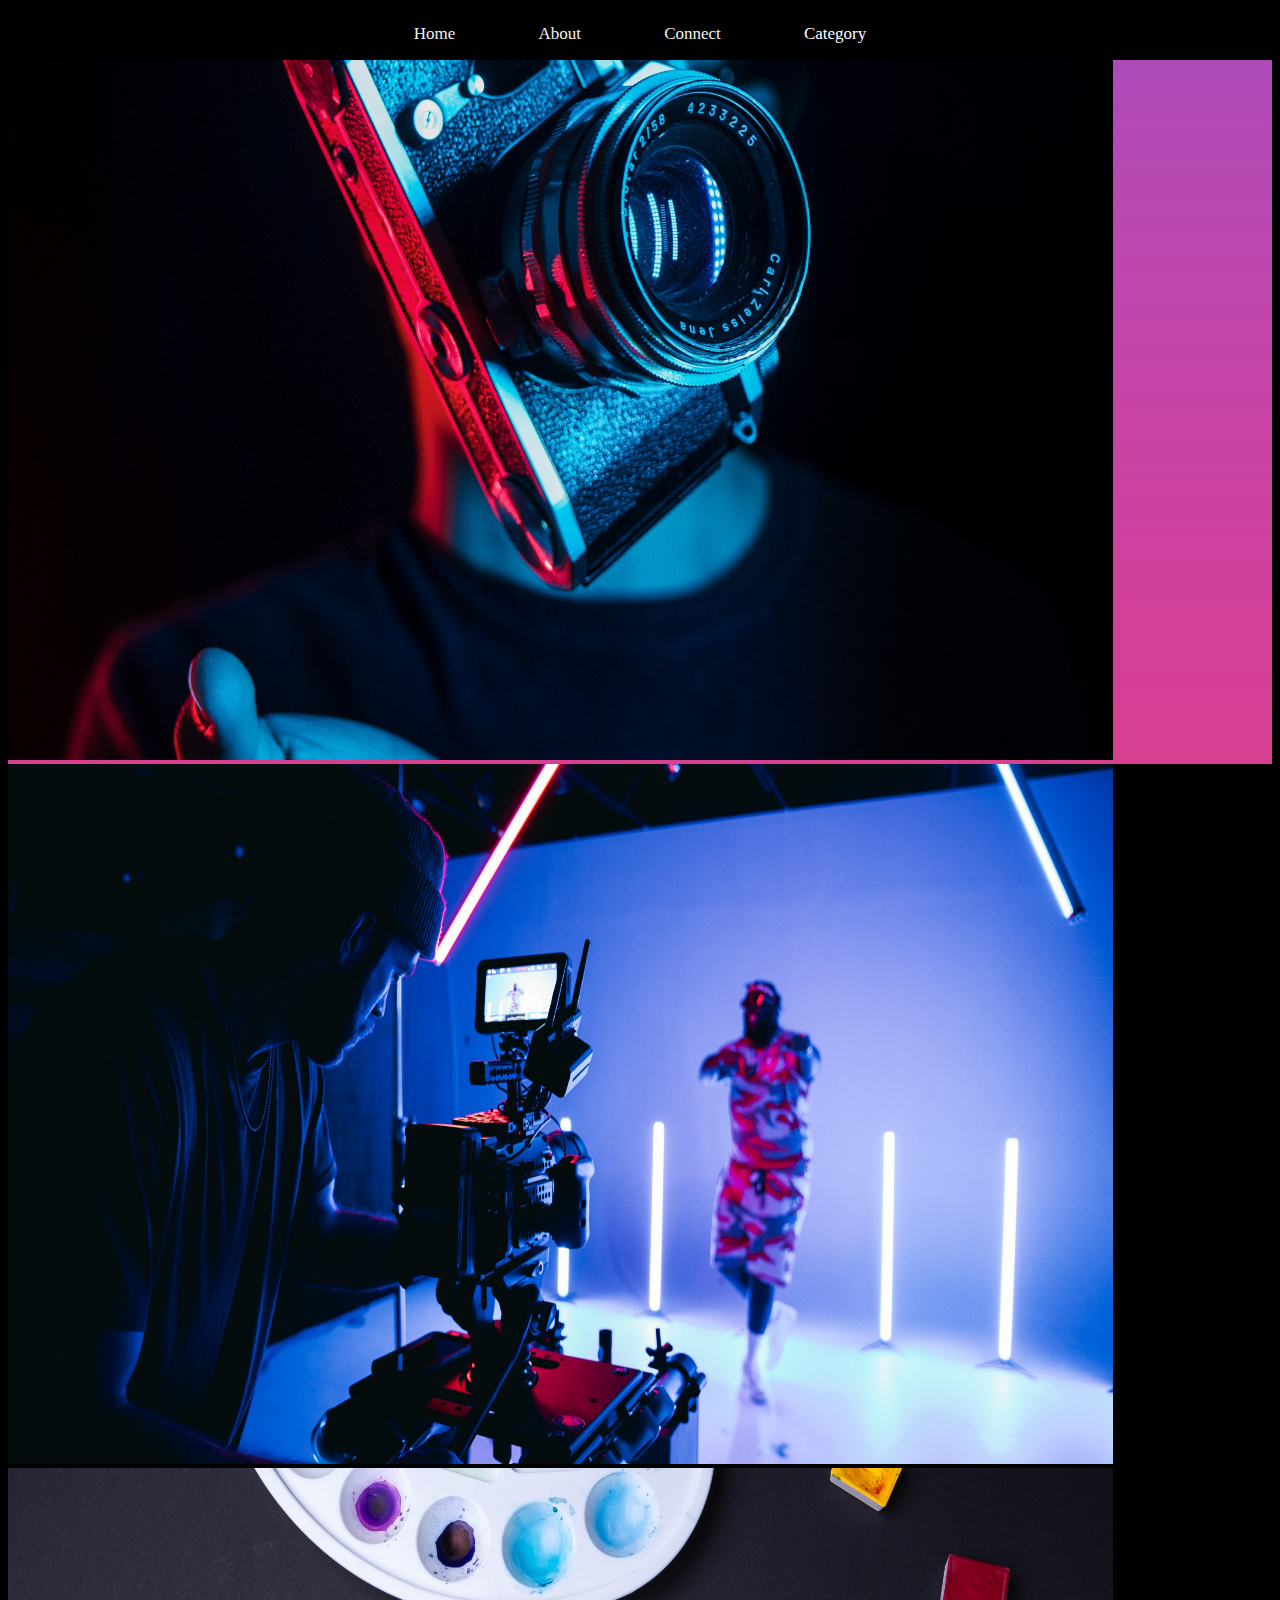
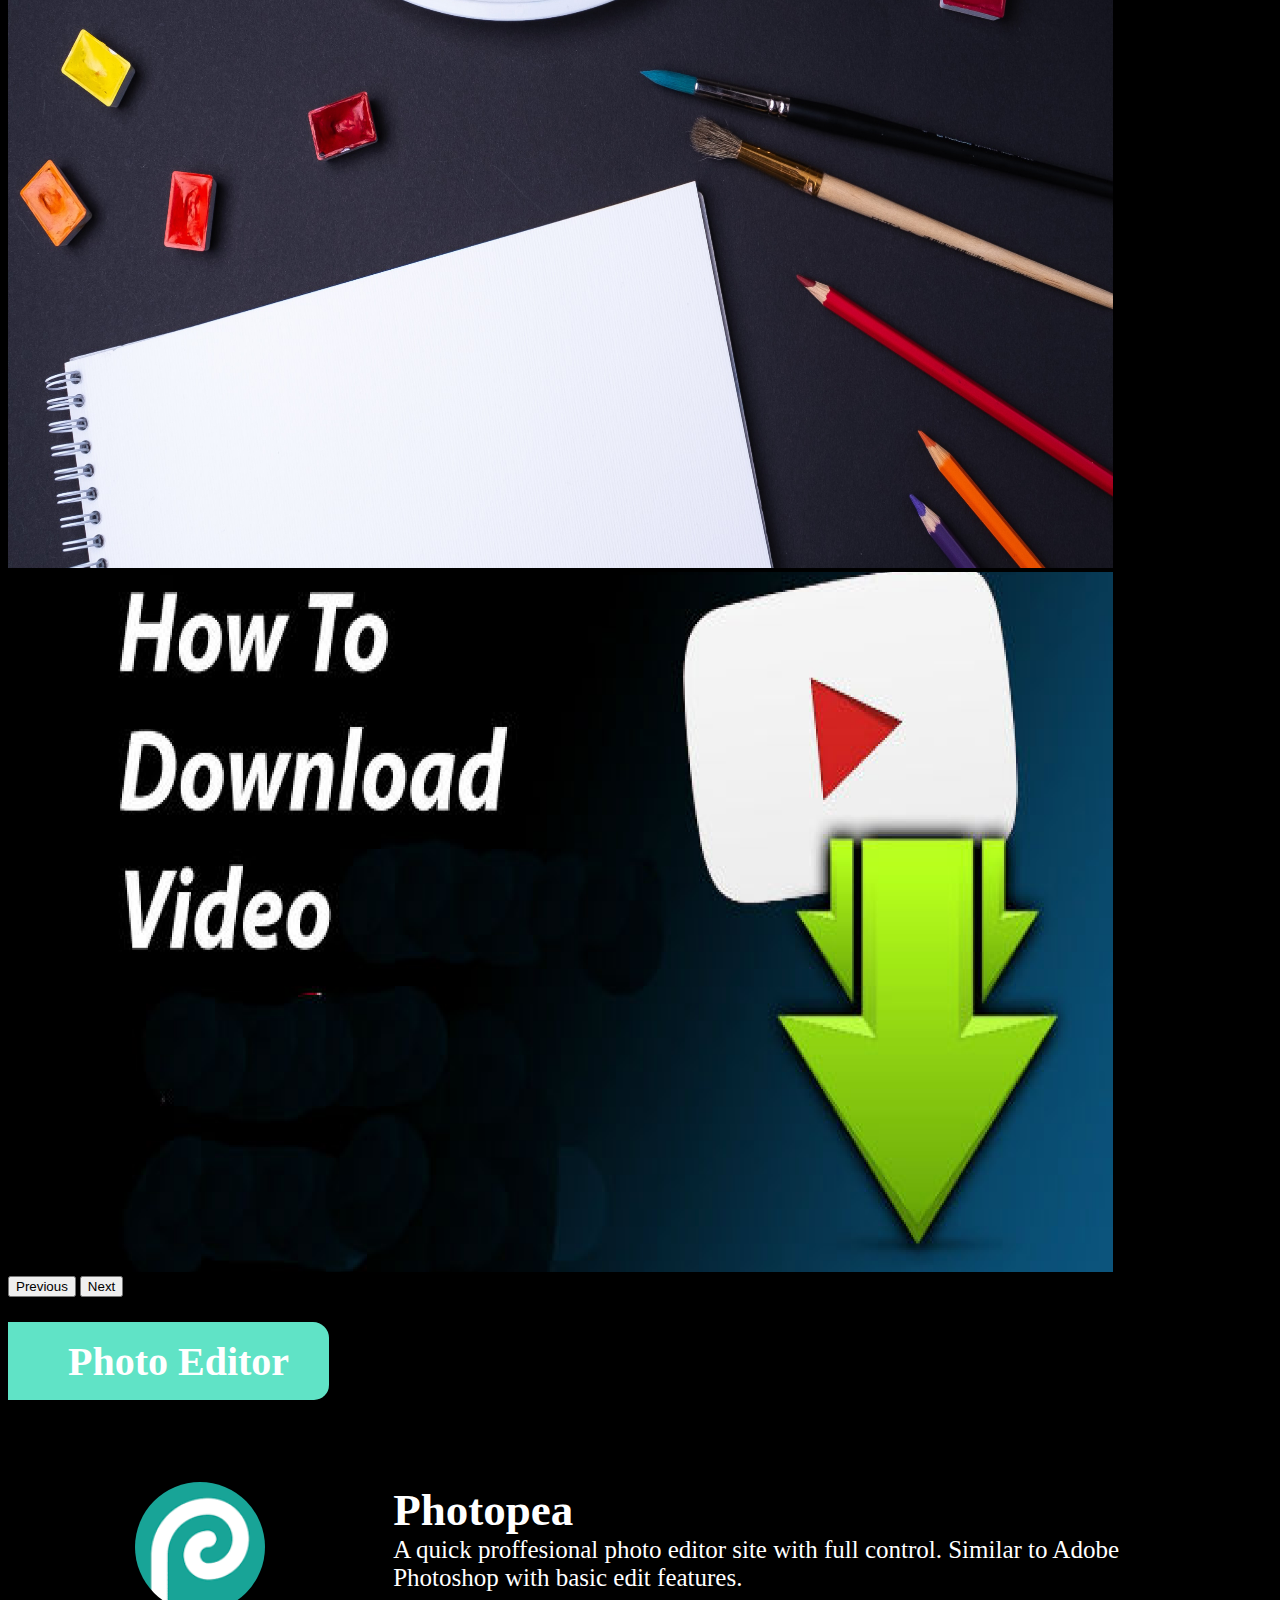
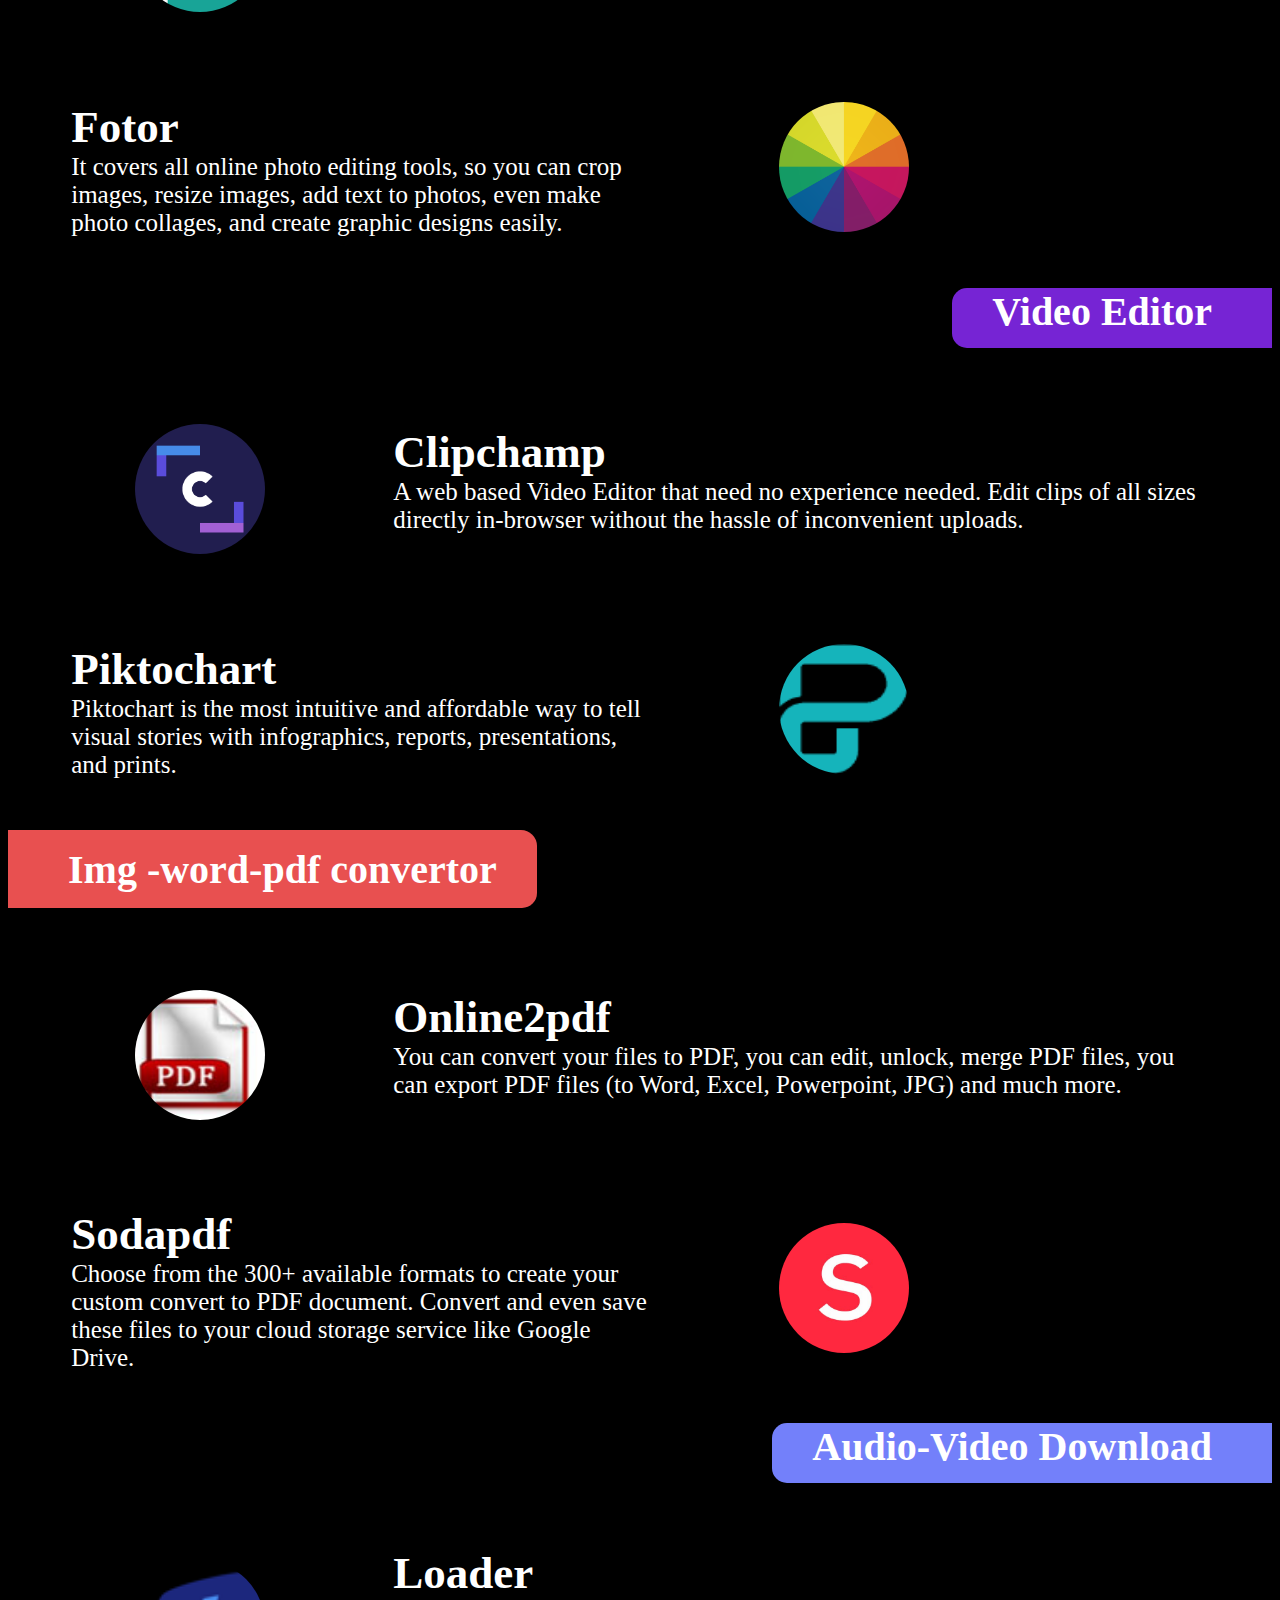
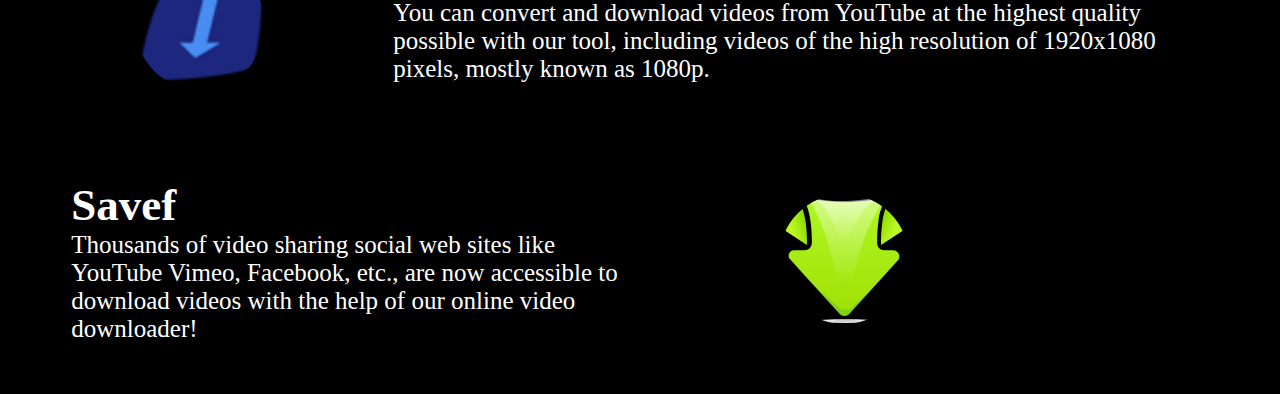
==== Akshay/onlineTool.html @ d341aafc "Add files via upload" ====
<!DOCTYPE html>
<html lang="en">
  <head>
    <!-- Required meta tags -->
    <meta charset="utf-8" />
    <meta name="viewport" content="width=device-width, initial-scale=1" />

    <!-- Bootstrap CSS -->
    <link
      href="https://cdn.jsdelivr.net/npm/bootstrap@5.1.3/dist/css/bootstrap.min.css"
      rel="stylesheet"
      integrity="sha384-1BmE4kWBq78iYhFldvKuhfTAU6auU8tT94WrHftjDbrCEXSU1oBoqyl2QvZ6jIW3"
      crossorigin="anonymous"
    />

    <title>Site4U</title>
    <link rel="stylesheet" href="./onlineTool.css" />
  </head>
  <body>
    <script
      src="https://cdn.jsdelivr.net/npm/bootstrap@5.1.3/dist/js/bootstrap.bundle.min.js"
      integrity="sha384-ka7Sk0Gln4gmtz2MlQnikT1wXgYsOg+OMhuP+IlRH9sENBO0LRn5q+8nbTov4+1p"
      crossorigin="anonymous"
    ></script>

    <!-- Option 2: Separate Popper and Bootstrap JS -->
    <!--
    <script src="https://cdn.jsdelivr.net/npm/@popperjs/core@2.10.2/dist/umd/popper.min.js" integrity="sha384-7+zCNj/IqJ95wo16oMtfsKbZ9ccEh31eOz1HGyDuCQ6wgnyJNSYdrPa03rtR1zdB" crossorigin="anonymous"></script>
    <script src="https://cdn.jsdelivr.net/npm/bootstrap@5.1.3/dist/js/bootstrap.min.js" integrity="sha384-QJHtvGhmr9XOIpI6YVutG+2QOK9T+ZnN4kzFN1RtK3zEFEIsxhlmWl5/YESvpZ13" crossorigin="anonymous"></script>
    -->
    <!-- Nav -->
    <div class="topnav navCen" id="myTopnav">
      <a class="elem"  href="#home" class="active">Home</a>
      <a class="elem" href="#id">About</a>
      <a class="elem" href="#connect">Connect</a>
      <div class=" elem dropdown">
        <button class=" dropbtn">Category
          <i class="fa fa-caret-down"></i>
        </button>
        <div class="dropdown-content">
          <a href="#">Resources</a>
          <a href="#">Entertainment</a>
          <a href="#">Coding</a>
          <a href="#">Online Tools</a>
        </div>
      </div> 
      <a href="javascript:void(0);" style="font-size:15px;" class="icon" onclick="myFunction()">&#9776;</a>
    </div>

    <!--carousel-->
    <div
      id="carouselExampleInterval"
      class="carousel slide am"
      data-bs-ride="carousel"
    >

      <div class="carousel-inner">
        <div class="carousel-item active" data-bs-interval="2000">
          <img
            src="./Image/julius-drost-dS-q7-zkD9c-unsplash.png"
            class="d-block w-100 dim"
            alt="..."
          />
        </div>
        <div class="carousel-item" data-bs-interval="4000">
          <img
            src="./Image/kal-visuals-3UcQtXSvA88-unsplash.png"
            class="d-block w-100 dim"
            alt="..."
          />
        </div>
        <div class="carousel-item" data-bs-interval="4000">
          <img
            src="./Image/rodion-kutsaev-VKfqHv7qjNs-unsplash.png"
            class="d-block w-100 dim"
            alt="..."
          />
        </div>
        <div class="carousel-item" data-bs-interval="4000">
          <img
            src="./Image/YouTube-Video-Downloader-min.png"
            class="d-block w-100 dim"
            alt="..."
          />
        </div>
      </div>
      <button
        class="carousel-control-prev"
        type="button"
        data-bs-target="#carouselExampleInterval"
        data-bs-slide="prev"
      >
        <span class="carousel-control-prev-icon" aria-hidden="true"></span>
        <span class="visually-hidden">Previous</span>
      </button>
      <button
        class="carousel-control-next"
        type="button"
        data-bs-target="#carouselExampleInterval"
        data-bs-slide="next"
      >
        <span class="carousel-control-next-icon" aria-hidden="true"></span>
        <span class="visually-hidden">Next</span>
      </button>
    </div>
  <main>
    <!-- group 1-->
    <div class="all">
      <!-- Category Heading-->
      <div class="left h">Photo Editor</div>
      <!-- Category Item-1 -->
      <a href="https://www.photopea.com/" style="text-decoration: none" target="_blank">
        <div class="movie category1">
          <div class="pic1">
            <img
              src="./Logo/photopea.png"
              class="circle"
              width="130px"
              height="130px"
            />
          </div>
          <div class="abt">
            <div class="heading">Photopea</div>
            <div class="about">
              A quick proffesional photo editor site with full control. Similar
              to Adobe Photoshop with basic edit features.
            </div>
          </div>
        </div>
      </a>
      <!-- Category Item-2 -->
      <a href="https://www.fotor.com/" style="text-decoration: none" target="_blank">
        <div class="movie  rev category2">
          <div class="abt">
            <div class="heading">Fotor</div>
            <div class="about">
              It covers all online photo editing tools, so you can crop images,
              resize images, add text to photos, even make photo collages, and
              create graphic designs easily.
            </div>
          </div>
          <div class="pic2">
            <img
              src="./Logo/fotor.png"
              class="circle"
              width="130px"
              height="130px"
            />
          </div>
        </div>
      </a>
    </div>

    <!-- group 2 -->

    <div class="all">
      <!-- Category Heading-->
      <div class="RIGHT">
        <div class="right Video"><span class="spac">Video Editor</span></div>
      </div>
      <!-- Category Item-1 -->
      <a href="https://clipchamp.com/en/video-editor/" style="text-decoration: none" target="_blank">
        <div class="movie category3">
          <div class="pic1">
            <img
              src="./Logo/clipchap.png"
              class="circle"
              width="130px"
              height="130px"
            />
          </div>
          <div class="abt">
            <div class="heading">Clipchamp</div>
            <div class="about">
              A web based Video Editor that need no experience needed. Edit
              clips of all sizes directly in-browser without the hassle of
              inconvenient uploads.
            </div>
          </div>
        </div>
      </a>

      <!-- Category Item-2 -->
      <a href="https://piktochart.com/" style="text-decoration: none" target="_blank">
        <div class="movie  rev category4">
          <div class="abt">
            <div class="heading">Piktochart</div>
            <div class="about">
              Piktochart is the most intuitive and affordable way to tell visual
              stories with infographics, reports, presentations, and prints.
            </div>
          </div>
          <div class="pic2">
            <img
              src="./Logo/pdf.png"
              class="circle"
              width="130px"
              height="130px"
            />
          </div>
        </div>
      </a>
    </div>

    <!-- group 3 -->
    <div class="all">
      <!-- Category Heading-->
      <div class="left convertor">Img -word-pdf convertor</div>
      <!-- Category Item-1 -->
      <a href="https://online2pdf.com/" style="text-decoration: none" target="_blank">
        <div class="movie category5">
          <div class="pic1">
            <img
              src="./Logo/pdf2.png"
              class="circle"
              width="130px"
              height="130px"
            />
          </div>
          <div class="abt">
            <div class="heading">Online2pdf</div>
            <div class="about">
              You can convert your files to PDF, you can edit, unlock, merge PDF
              files, you can export PDF files (to Word, Excel, Powerpoint, JPG)
              and much more.
            </div>
          </div>
        </div>
      </a>
      <!-- Category Item-2 -->
      <a href="https://www.sodapdf.com/" style="text-decoration: none" target="_blank">
        <div class="movie rev category6">
          <div class="abt">
            <div class="heading">Sodapdf</div>
            <div class="about">
              Choose from the 300+ available formats to create your custom
              convert to PDF document. Convert and even save these files to your
              cloud storage service like Google Drive.
            </div>
          </div>
          <div class="pic2">
            <img
              src="./Logo/soda.jfif"
              class="circle"
              width="130px"
              height="130px"
            />
          </div>
        </div>
      </a>
    </div>

    <!-- group 4 -->

    <div class="all">
      <!-- Category Heading-->
      <div class="RIGHT">
        <div class="right Audio">
          <span class="spac">Audio-Video Download</span>
        </div>
      </div>
      <!-- Category Item-1 -->
      <a href="https://loader.to/" style="text-decoration: none" target="_blank">
        <div class="movie category7">
          <div class="pic1">
            <img
              src="./Logo/loader.png"
              class="circle"
              width="130px"
              height="130px"
            />
          </div>
          <div class="abt">
            <div class="heading">Loader</div>
            <div class="about">
              You can convert and download videos from YouTube at the highest
              quality possible with our tool, including videos of the high
              resolution of 1920x1080 pixels, mostly known as 1080p.
            </div>
          </div>
        </div>
      </a>
      <!-- Category Item-2 -->
      <a href="https://savef.net/en51/" style="text-decoration: none" target="_blank">
        <div class="movie rev category8">
          <div class="abt">
            <div class="heading">Savef</div>
            <div class="about">
              Thousands of video sharing social web sites like YouTube Vimeo,
              Facebook, etc., are now accessible to download videos with the
              help of our online video downloader!
            </div>
          </div>
          <div class="pic2">
            <img
              src="./Logo/savef.svg"
              class="circle"
              width="130px"
              height="130px"
            />
          </div>
        </div>
      </a>
    </div>
  </main>
    <footer>
      For any query email us on:
      <Strong>query@site4you.com</Strong>
    </footer>
    <div class="js">
      <script>
        function myFunction() {
          var x = document.getElementById("myTopnav");
          if (x.className === "topnav") {
            x.className += " responsive";
          } else {
            x.className = "topnav";
          }
        }
        document.querySelectorAll('a[href^="#"]').forEach((anchor) => {
          anchor.addEventListener("click", function (e) {
            e.preventDefault();

            document.querySelector(this.getAttribute("href")).scrollIntoView({
              behavior: "smooth",
            });
          });
        });
      </script>
    </div>
    <div class="remNavCen">
      <script>
        let matchMedia = window.matchMedia("(max-width:600px)");
        if (matchMedia.matches) {
          var element = document.getElementById("myTopnav");
          element.classList.remove("navCen");
        }
      </script>
    </div>
  </body>
  <script>
    function myFunction() {
   document.getElementById("myDropdown").classList.toggle("show");
 }
 
 function filterFunction() {
   var input, filter, ul, li, a, i;
   input = document.getElementById("myInput");
   filter = input.value.toUpperCase();
   div = document.getElementById("myDropdown");
   a = div.getElementsByTagName("a");
   for (i = 0; i < a.length; i++) {
     txtValue = a[i].textContent || a[i].innerText;
     if (txtValue.toUpperCase().indexOf(filter) > -1) {
       a[i].style.display = "";
     } else {
       a[i].style.display = "none";
     }
   }
 }
    </script>
</html>
---- Akshay/onlineTool.css ----
body{
    background-color: black;
}
/*Nav bar*/
.navli{
  text-decoration: none;
  color: black;
  
}
a.navli:hover{
  cursor:pointer;
  color: white;
  background-color: black;

}
.nav{
  font-family: 'Viga', sans-serif;
  height: 6vh;
  width: 100%;
  color: rgb(0, 0, 0);
  display: flex;
  flex-direction: row;
  justify-content: space-between;
  padding-left: 2vw;
  padding-right: 2vw;
}
.leftS{
  display: flex;
  border-radius: 15px 12px 20px;
  background-color: cyan;
  align-items: center;
  justify-content: space-evenly;
  flex-direction: row;
  align-content: center;
}
.rightS{
  padding-left: 0.5vw;
  padding-right: 0.5vw;
  display: flex;
  flex-direction: row;
  justify-content: space-evenly;
  gap:4vw;
  border-radius: 15px 12px 20px;
  background-color: cyan;
  align-items: center;
}
.logo{
  display: flex;
  align-self: center;
  align-items: center;
  justify-content: center;
}
.it{
  height: 100%;
  width: 100%;
  padding-left: 2vw;
  padding-right: 2vw;
  font-size: large;
}


/* main{
  max-width: 1920px;
  margin: auto;
} */
.am{
  position: relative;
}
/* white card on the top */
.card{
  background-color: white;
  border-radius: 15px 20px 30px;
  z-index: 1;
  padding-top: 20px;
  position: absolute !important;
  width: 500px;
  height: 570px;
  left: 72px;
  top: -60px;
}
.left{
  display: flex;
  background: rgba(102, 240, 210, 0.945) !important;
  width: fit-content;
  height: 61px;
  border-radius: 0px 16px 15px 0px;
  font-size: 40px;
  padding: 9px 40px 8px 60px;
  margin: 0%;
  align-items: center;
  justify-content: center;
  color: white;
  margin-top: 2%;
  font-weight: bold;
}
.RIGHT{
  width: 100%;
  height: 80px;
}
.right{
  float: right;
  background: rgba(238, 163, 232, 0.945);
  width: fit-content;
  height: 60px;
  border-radius: 15px 0px 0px 15px;
  font-size: 40px;
  color: white;
  margin-top: 2%;
  
  font-weight: bold;
  align-items: center;
  justify-content: center;
 

}
div.convertor{
  background: rgba(245, 85, 85, 0.945) !important;

}
div.Audio{
  background-color: rgb(115, 128, 250);
}
div.Video{
  background-color: rgba(135, 41, 243, 0.87) ;

}
span.spac{
  padding: 9px 60px 8px 40px;
}
/* group 1 */  
.pic1{
  margin-top: 5%;
  border-radius: 70px;
  padding-left: 300px;
}
.pic2{
  margin-top: 3%;
  border-radius: 70px;
  padding-right: 300px;
  
}
.movie{
  display: flex;
  gap: 400px;
  padding-left: 5%;
  padding-right: 5%;
  padding-bottom: 2%;
  margin-top: 2%;
  align-items: center;
  justify-content: center
}
.abt{
  color: white;
  margin-top: 3%; 
}
.about{
  font-size: 25px;
}
.circle{
  border-radius: 65px;
}
.heading{
  font-weight: bold;
  font-size: 45px;
  align-items: center;
justify-content: center;}
.dim{
  width: 1105px;
  height: 700px;
}

/*Navbas*/
.navCen{
  display: -webkit-box;
  display: -ms-flexbox;
  display: flex;
  -webkit-box-pack: center;
      -ms-flex-pack: center;
          justify-content: center;
  -webkit-box-align: center;
      -ms-flex-align: center;
          align-items: center;
}
.topnav {
  overflow: hidden;
  background-color: black;
  /* z-index: 50; */
}

.topnav a {
  float: left;
  display: block;
  color: #f2f2f2;
  text-align: center;
  padding: 14px 16px;
  text-decoration: none;
  font-size: 17px;
}

.elem {
  margin: 2px 2vw;
}

.active {
  background-image: -webkit-gradient(linear, left bottom, left top, from(#d83f91), color-stop(#d0409b), color-stop(#c743a5), color-stop(#bb47af), to(#ae4bb8));
  background-image: linear-gradient(to top, #d83f91, #d0409b, #c743a5, #bb47af, #ae4bb8);
  color: black;
}

.topnav .icon {
  display: none;
}

.dropdown {
  float: left;
  overflow: hidden;
}

.dropdown .dropbtn {
  font-size: 17px;
  border: none;
  outline: none;
  color: white;
  padding: 14px 16px;
  background-color: inherit;
  font-family: inherit;
  margin: 0;
}

.dropdown-content {
  display: none;
  position: absolute;
  background-color: #f9f9f9;
  min-width: 160px;
  -webkit-box-shadow: 0px 8px 16px 0px rgba(0, 0, 0, 0.2);
          box-shadow: 0px 8px 16px 0px rgba(0, 0, 0, 0.2);
  z-index: 1;
}

.dropdown-content a {
  float: none;
  color: black;
  padding: 12px 16px;
  text-decoration: none;
  display: block;
  text-align: left;
}

.topnav a:hover, .dropdown:hover .dropbtn {
  background: -webkit-gradient(linear, left top, left bottom, from(#3a92b4), color-stop(50%, #1df7fd), to(#45fce0));
  background: linear-gradient(180deg, #3a92b4 0%, #1df7fd 50%, #45fce0 100%);
  color: black;
}

.dropdown-content a:hover {
  background-image: -webkit-gradient(linear, left bottom, left top, from(#fab823), color-stop(#f9a315), color-stop(#f68d0c), color-stop(#f3770d), to(#ee5f13));
  background-image: linear-gradient(to top, #fab823, #f9a315, #f68d0c, #f3770d, #ee5f13);
  color: white;
}

.dropdown:hover .dropdown-content {
  display: block;
}

@media screen and (max-width: 600px) {
  .topnav a:not(:first-child), .dropdown .dropbtn {
    display: none;
  }
  .topnav a.icon {
    float: right;
    display: block;
  }
}

@media screen and (max-width: 600px) {
  .topnav.responsive {
    position: relative;
  }
  .topnav.responsive .icon {
    position: absolute;
    right: 0;
    top: 0;
  }
  .topnav.responsive a {
    float: none;
    display: block;
    text-align: left;
  }
  .topnav.responsive .dropdown {
    float: none;
  }
  .topnav.responsive .dropdown-content {
    position: relative;
  }
  .topnav.responsive .dropdown .dropbtn {
    display: block;
    width: 100%;
    text-align: left;
  }
}
 /*Nav bar*/
.fg{
  height:650px;
}
      .box2{
      background-color: white;
      border-radius: 15px 20px 30px;
      z-index: 1;
      padding-top: 2rem;
      position: absolute;
      width: 25em;
      height: 27em;
      left: 7rem;
      top: 12rem;
      opacity: 0.7;
      font-weight: bold;
      }
    .nav-link{
      color: white;
    font-family: 'Merriweather', serif;
      font-size: 1.3em;
      }


/* Dropdown Button */
.dropbtn {
  background-color: black;
  color: white;
  padding: 10px;
  font-size: 18.6px;
  border: none;
  cursor: pointer;
}

/* Dropdown button on hover & focus */
.dropbtn:hover, .dropbtn:focus {
  background-color: white;
  color:blue;
}

/* The search field */
#myInput {
  box-sizing: border-box;
  background-image: url('searchicon.png');
  background-position: 14px 12px;
  background-repeat: no-repeat;
  font-size: 16px;
  padding: 14px 20px 12px 45px;
  border: none;
  border-bottom: 1px solid #ddd;
  width:190px;
}

/* The search field when it gets focus/clicked on */
#myInput:focus {outline: 3px solid #ddd;}

/* The container <div> - needed to position the dropdown content */
.dropdown {
  position: relative;
  display: inline-block;
}

/* Dropdown Content (Hidden by Default) */
.dropdown-content {
  display: none !;
  position: absolute;
  background-color: #f6f6f6;
  min-width: 200px;
  border: 1px solid #ddd;
  z-index: 1;
  width:100px;
  text-align:center;
}

/* Links inside the dropdown */
.dropdown-content a {
  color: black;
  padding: 10px 16px;
  text-decoration: none;
  display: block;
}

/* Change color of dropdown links on hover */
.dropdown-content a:hover {background-color: #f1f1f1}

/* Show the dropdown menu (use JS to add this class to the .dropdown-content container when the user clicks on the dropdown button) */
.show {display:block;}
    .grid-container {
      display: grid;
      grid-template-columns: auto auto;
      }
    .rect {
      border-radius: 15px 12px 20px;
      height:3.5em;
       width: 9em;
       text-align:center;
    background-color: black;
    margin-left: 5rem;
    color:white;
    z-index: 1;
    position:absolute;
     }
     .no_hov:hover {
       background-color: white;
     }
     .hov1:hover{

       background-color: #F85F73;
     }
     .hov2:hover{

       background-color: #1A508B;
     }
     .hov3:hover{background-color:#42C2FF}
     .hov4:hover{background-color:#CC9544}
    .bar{
    background-color: black;
      margin-left: 27rem;
      border-radius:  15px 12px 20px;
      height:3.5em;
      z-index: 1;
      position:absolute;
      color: white;
      padding-top: 0.5rem;
        width:37em;
    }


/* hover effect */
.category1:hover{
  background-color:rgb(12, 228, 181) !important ;
}
.category2:hover{
  background-color: rgb(15 232 185) !important;
}
.category3:hover{
  background-color:rgba(135, 41, 243, 0.87) !important ;
}
.category4:hover{
  background-color:rgba(135, 41, 243, 0.87) !important ;
}
.category5:hover{
  background-color:rgba(245, 85, 85, 0.945) !important ;
}
.category6:hover{
  background-color:rgba(245, 85, 85, 0.945) !important ;
}
.category7:hover{
  background-color:rgb(115, 128, 250) !important ;
}
.category8:hover{
  background-color:rgb(115, 128, 250) !important ;
}
/* Screen Sizes 700px and down */
@media(max-width:800px){

  .movie{
    display: flex;
    flex-direction: column;
    justify-content: center;
    align-items: center;
    gap: 20vh;
    gap: 4vh;
  }
  .pic1{
    padding-left: 0%;
    margin-top: 2vh;
  }
  .rev{
    flex-direction: column-reverse;
  }
  .pic2{
    padding-right: 0%;
  }
.all{
  margin-top: 10vh;
}
.left{
  width: 100%;
  border-radius: 0%;
  font-size: 2rem;
}
.right{
  display: flex;
  border-radius: 0%;
  width: 100%;
  align-content: center;
  justify-content: center;
  font-size: 2rem;
}
.about{
  font-size: 1rem;
  font-weight: bold;
}

.dim{
  height: 300px;
}
}

@media(max-width:1400px){
  .movie{
    gap:10vw;
  }
  .pic1{
    padding-left:5vw;
  }
}
@media(max-width:425px){
  .left{
    font-size:1rem;
    height:31px;
    letter-spacing:1px;
  }
  .right{
    font-size:1rem;
    height:31px;
    letter-spacing:1px;
  }
  
  .heading{
    font-size:1.5rem;  
  }
  
}
@media(max-width:486px){
  .nav{
    padding-top: 2vw;
    padding-right:1vw;
    height:3vh;
    display:flex;
    flex-direction: column;
    flex-wrap: nowrap;
    align-content: center;
    justify-content: flex-start;
    align-items: center;
    gap:2vh;
    margin:0px;
    width:100%;
  }
  .leftS{
    gap:1vw;
    color:white;
    background:black;
  }
  .rightS{
    border-radius:0px;
    width:100%;
  }
  
}
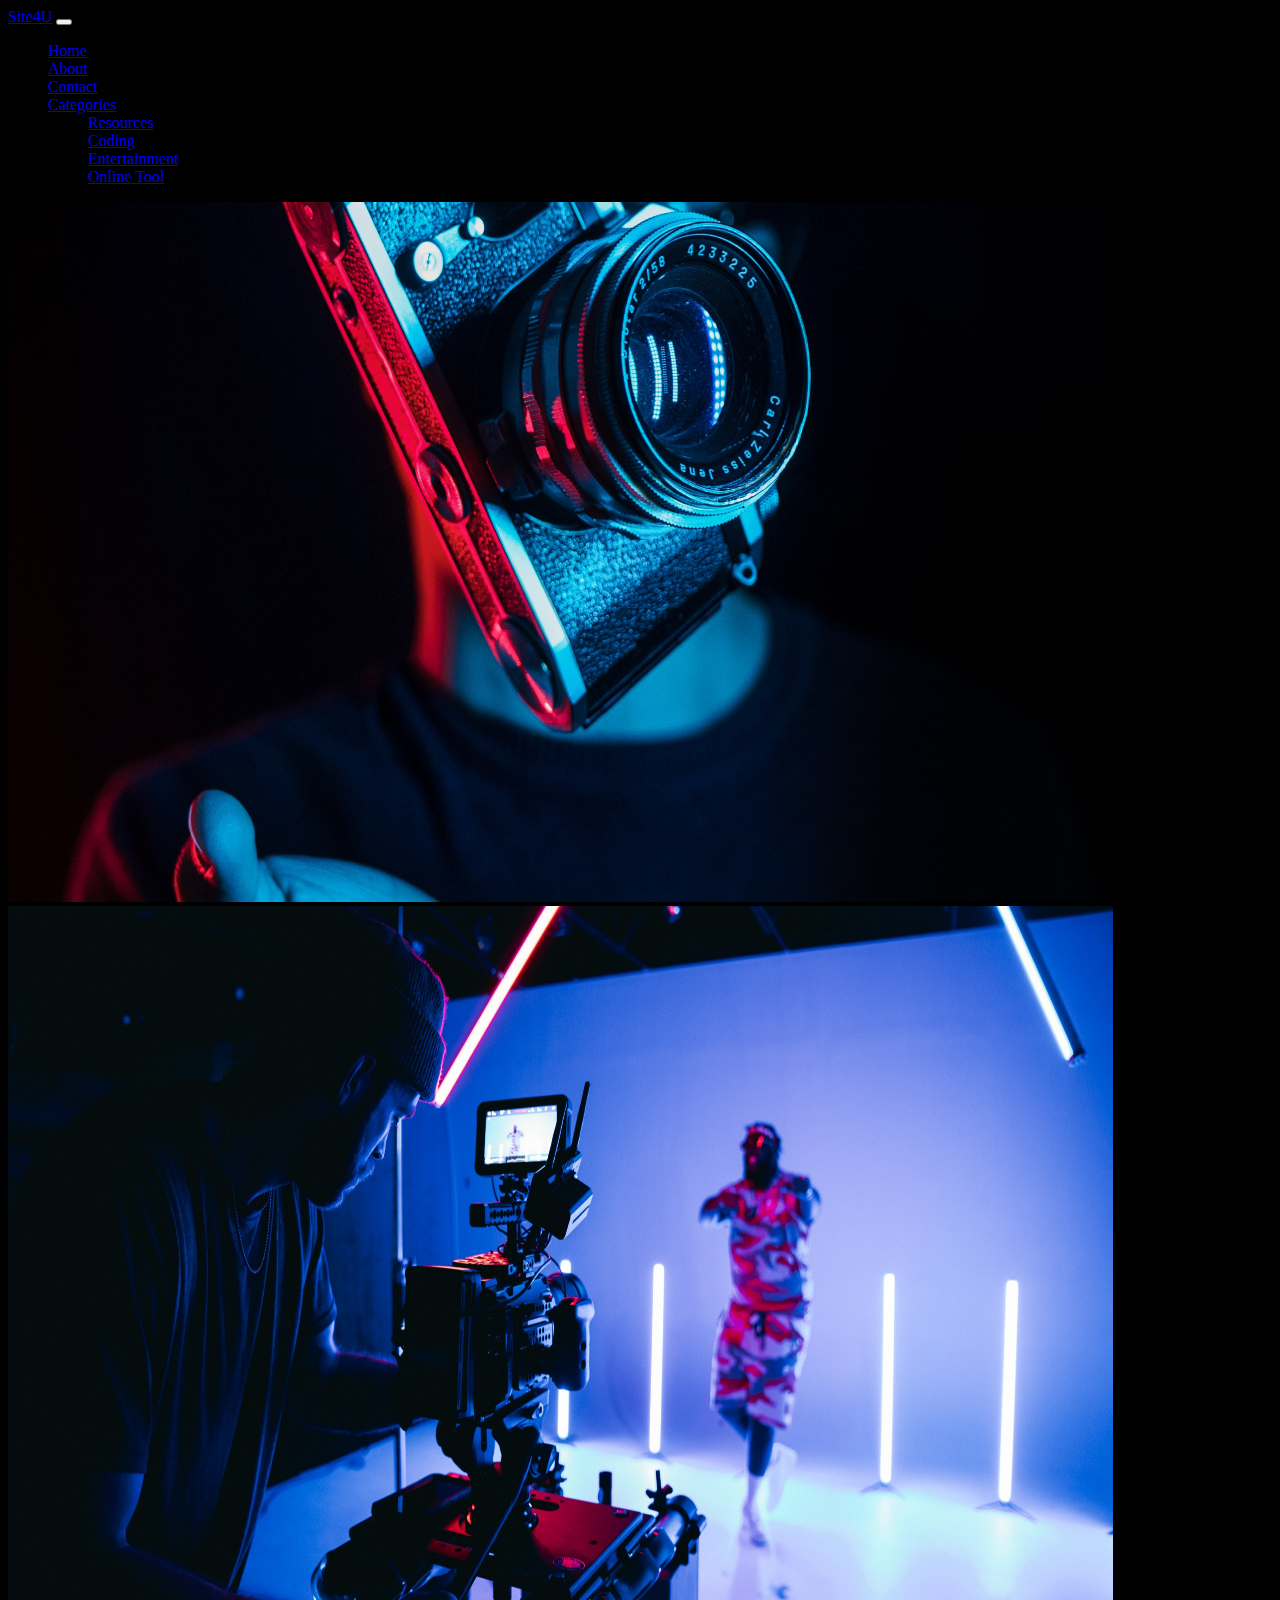
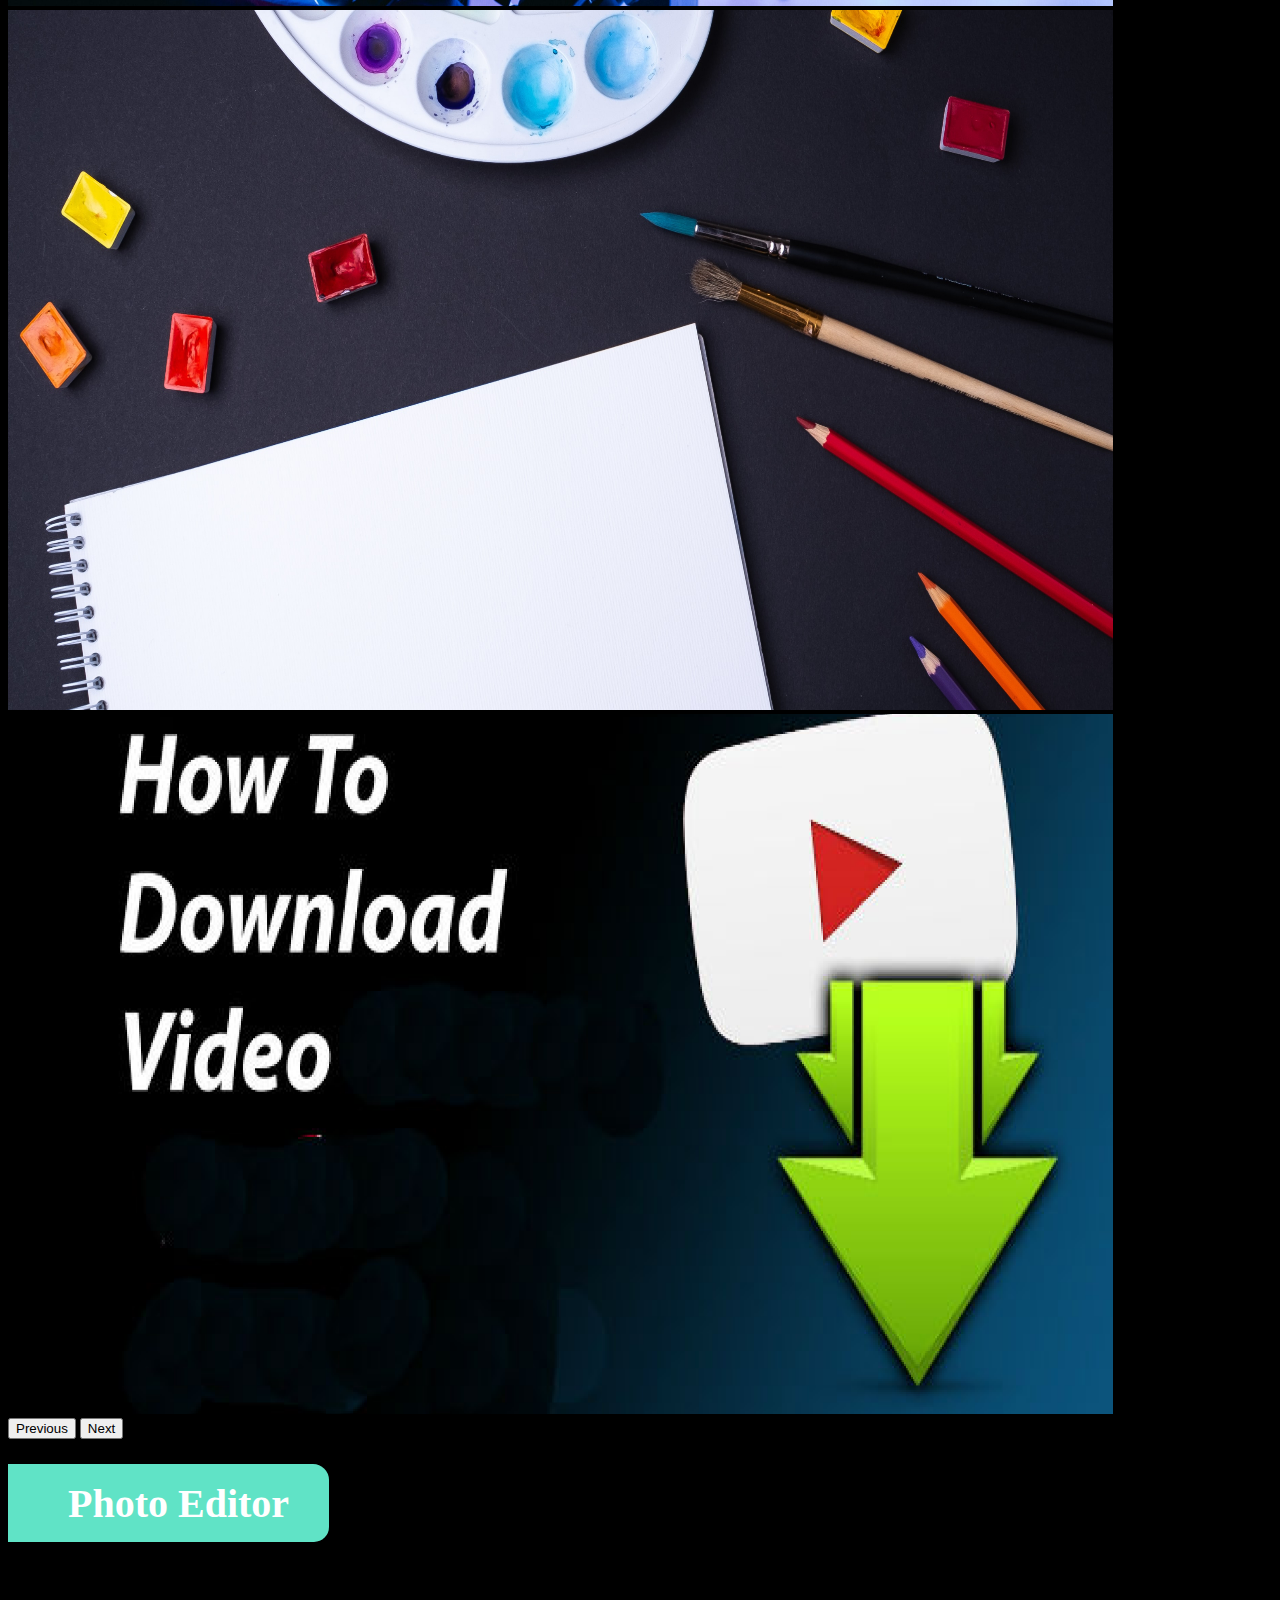
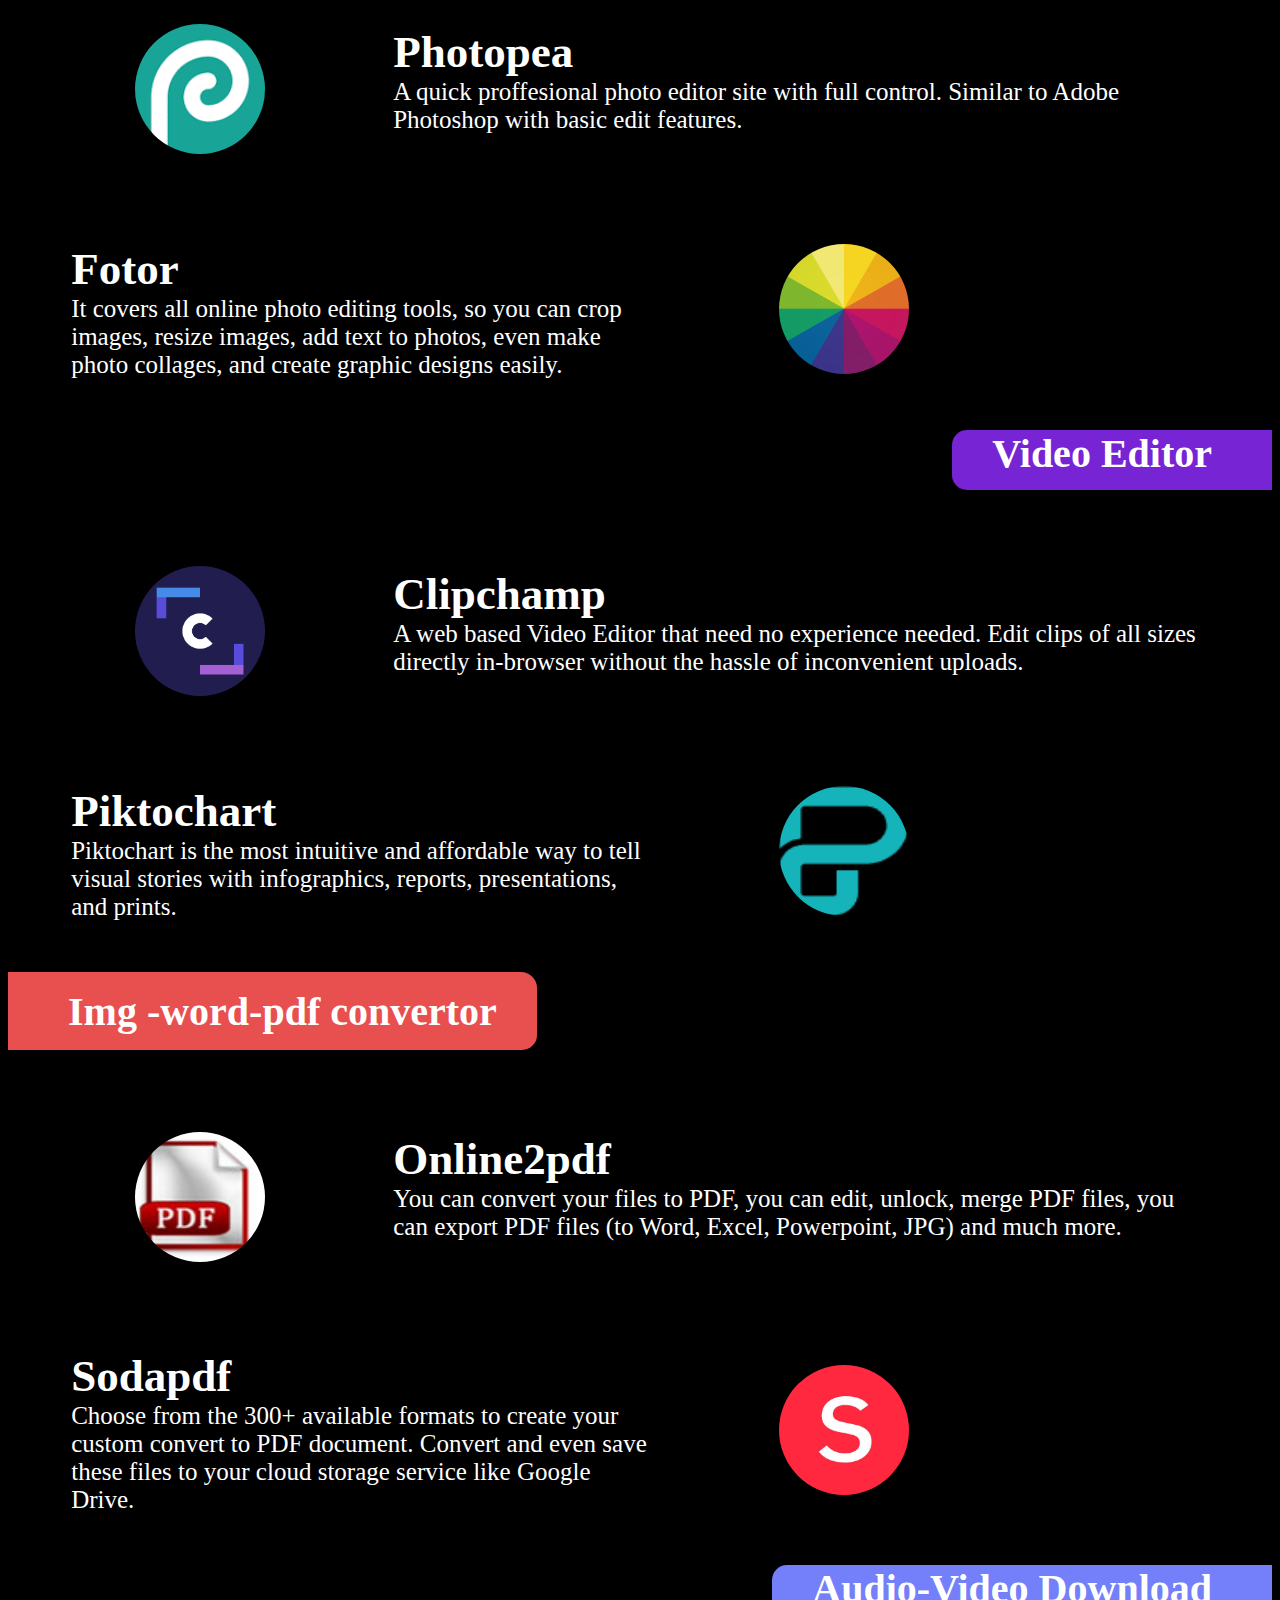
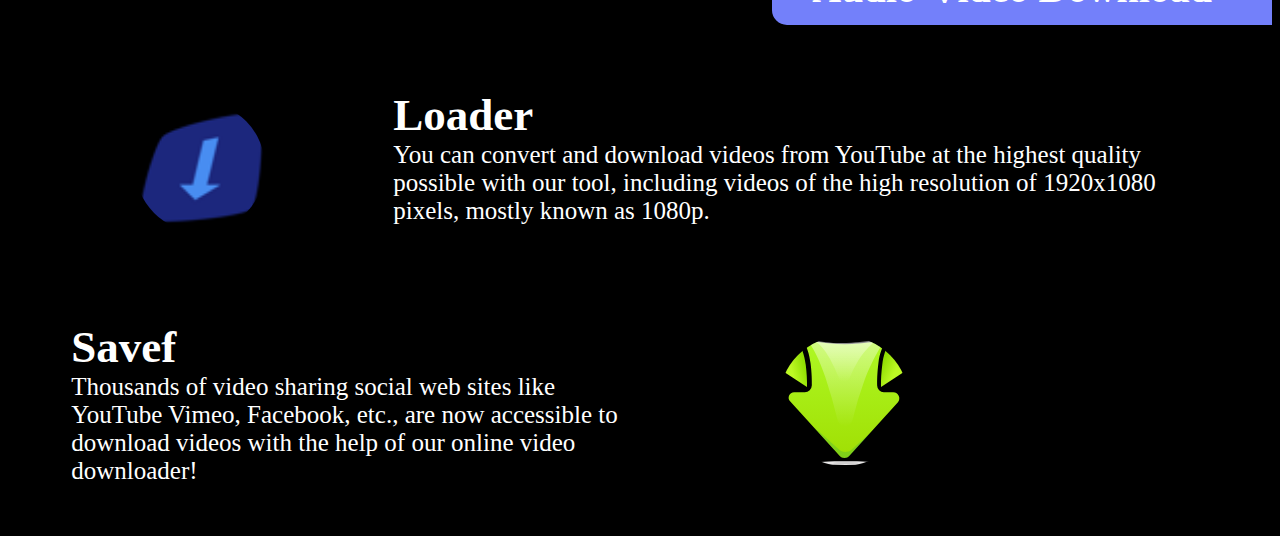
==== commit b1d41160: "Add files via upload" ====
--- a/Akshay/onlineTool.html
+++ b/Akshay/onlineTool.html
@@ -29,23 +29,39 @@
     <script src="https://cdn.jsdelivr.net/npm/bootstrap@5.1.3/dist/js/bootstrap.min.js" integrity="sha384-QJHtvGhmr9XOIpI6YVutG+2QOK9T+ZnN4kzFN1RtK3zEFEIsxhlmWl5/YESvpZ13" crossorigin="anonymous"></script>
     -->
     <!-- Nav -->
-    <div class="topnav navCen" id="myTopnav">
-      <a class="elem"  href="#home" class="active">Home</a>
-      <a class="elem" href="#id">About</a>
-      <a class="elem" href="#connect">Connect</a>
-      <div class=" elem dropdown">
-        <button class=" dropbtn">Category
-          <i class="fa fa-caret-down"></i>
+    <nav class="navbar nav justify-content-center navbar-expand-lg navbar-dark ">
+      <div class="container-fluid">
+        <a class="navbar-brand" href="../home.html">Site4U</a>
+        <button class="navbar-toggler" type="button" data-bs-toggle="collapse" data-bs-target="#navbarSupportedContent" aria-controls="navbarSupportedContent" aria-expanded="false" aria-label="Toggle navigation">
+          <span class="navbar-toggler-icon"></span>
         </button>
-        <div class="dropdown-content">
-          <a href="#">Resources</a>
-          <a href="#">Entertainment</a>
-          <a href="#">Coding</a>
-          <a href="#">Online Tools</a>
-        </div>
-      </div> 
-      <a href="javascript:void(0);" style="font-size:15px;" class="icon" onclick="myFunction()">&#9776;</a>
-    </div>
+        <div class="collapse navbar-collapse nav justify-content-center " id="navbarSupportedContent">
+          <ul class="navbar-nav  mb-2 mb-lg-0">
+            <li class="  mx-4  px-4 elem nav-item">
+              <a class="nav-link  elem active" aria-current="page" href="../home.html">Home</a>
+            </li>
+            <li class=" mx-4 px-4  elem nav-item">
+              <a class="nav-link active  elem" href="../home.html#id">About</a>
+            </li>
+             <li class=" mx-4 px-4 elem nav-item">
+              <a class="nav-link active  elem" href="../home.html#connect">Contact</a>
+            </li>
+            <li class=" mx-4 px-4  nav-item dropdown">
+              <a class="nav-link  elem  active dropdown-toggle" href="#" id="navbarDropdown" role="button" data-bs-toggle="dropdown" aria-expanded="false">
+                Categories
+              </a>
+              <ul class="dropdown-menu" aria-labelledby="navbarDropdown">
+                <li><a class="elem1 dropdown-item" href="../Vidushi/educational.html">Resources</a></li>
+                <li><a class="elem1 dropdown-item" href="../Shiva/code.html">Coding</a></li>
+                <li><a class="elem1 dropdown-item" href="../Udita/entertainment.html">Entertainment</a></li>
+                <li><a class="elem1 dropdown-item" href="../Akshay/onlineTool.html">Online Tool</a></li>
+              </ul>
+            </li>
+
+          </ul>
+        </div>
+      </div>
+    </nav>
 
     <!--carousel-->
     <div
@@ -307,56 +323,5 @@
       For any query email us on:
       <Strong>query@site4you.com</Strong>
     </footer>
-    <div class="js">
-      <script>
-        function myFunction() {
-          var x = document.getElementById("myTopnav");
-          if (x.className === "topnav") {
-            x.className += " responsive";
-          } else {
-            x.className = "topnav";
-          }
-        }
-        document.querySelectorAll('a[href^="#"]').forEach((anchor) => {
-          anchor.addEventListener("click", function (e) {
-            e.preventDefault();
-
-            document.querySelector(this.getAttribute("href")).scrollIntoView({
-              behavior: "smooth",
-            });
-          });
-        });
-      </script>
-    </div>
-    <div class="remNavCen">
-      <script>
-        let matchMedia = window.matchMedia("(max-width:600px)");
-        if (matchMedia.matches) {
-          var element = document.getElementById("myTopnav");
-          element.classList.remove("navCen");
-        }
-      </script>
-    </div>
   </body>
-  <script>
-    function myFunction() {
-   document.getElementById("myDropdown").classList.toggle("show");
- }
- 
- function filterFunction() {
-   var input, filter, ul, li, a, i;
-   input = document.getElementById("myInput");
-   filter = input.value.toUpperCase();
-   div = document.getElementById("myDropdown");
-   a = div.getElementsByTagName("a");
-   for (i = 0; i < a.length; i++) {
-     txtValue = a[i].textContent || a[i].innerText;
-     if (txtValue.toUpperCase().indexOf(filter) > -1) {
-       a[i].style.display = "";
-     } else {
-       a[i].style.display = "none";
-     }
-   }
- }
-    </script>
 </html>
--- a/Akshay/onlineTool.css
+++ b/Akshay/onlineTool.css
@@ -2,69 +2,20 @@
     background-color: black;
 }
 /*Nav bar*/
-.navli{
-  text-decoration: none;
-  color: black;
-  
-}
-a.navli:hover{
-  cursor:pointer;
-  color: white;
-  background-color: black;
-
-}
-.nav{
-  font-family: 'Viga', sans-serif;
-  height: 6vh;
-  width: 100%;
-  color: rgb(0, 0, 0);
-  display: flex;
-  flex-direction: row;
-  justify-content: space-between;
-  padding-left: 2vw;
-  padding-right: 2vw;
-}
-.leftS{
-  display: flex;
-  border-radius: 15px 12px 20px;
-  background-color: cyan;
-  align-items: center;
-  justify-content: space-evenly;
-  flex-direction: row;
-  align-content: center;
-}
-.rightS{
-  padding-left: 0.5vw;
-  padding-right: 0.5vw;
-  display: flex;
-  flex-direction: row;
-  justify-content: space-evenly;
-  gap:4vw;
-  border-radius: 15px 12px 20px;
-  background-color: cyan;
-  align-items: center;
-}
-.logo{
-  display: flex;
-  align-self: center;
-  align-items: center;
-  justify-content: center;
-}
-.it{
-  height: 100%;
-  width: 100%;
-  padding-left: 2vw;
-  padding-right: 2vw;
-  font-size: large;
-}
 
 
 /* main{
   max-width: 1920px;
   margin: auto;
 } */
+.main{
+  position: relative;
+  top:500px;
+  z-index:-100;
+}
 .am{
   position: relative;
+  margin-top: 50;
 }
 /* white card on the top */
 .card{
@@ -170,262 +121,21 @@
 }
 
 /*Navbas*/
-.navCen{
-  display: -webkit-box;
-  display: -ms-flexbox;
-  display: flex;
-  -webkit-box-pack: center;
-      -ms-flex-pack: center;
-          justify-content: center;
-  -webkit-box-align: center;
-      -ms-flex-align: center;
-          align-items: center;
-}
-.topnav {
-  overflow: hidden;
-  background-color: black;
-  /* z-index: 50; */
-}
-
-.topnav a {
-  float: left;
-  display: block;
-  color: #f2f2f2;
-  text-align: center;
-  padding: 14px 16px;
+
+.elem:hover{
+  color: black !important;
+  background :linear-gradient(180deg, #3a92b4 0%, #1df7fd 50%, #45fce0 100%);
+ 
+}
+.elem1:hover{
+color: white;
+  background: linear-gradient(to top, #fab823, #f9a315, #f68d0c, #f3770d, #ee5f13); ;
+}
+.navv{
+  background-color: black !important;
   text-decoration: none;
-  font-size: 17px;
-}
-
-.elem {
-  margin: 2px 2vw;
-}
-
-.active {
-  background-image: -webkit-gradient(linear, left bottom, left top, from(#d83f91), color-stop(#d0409b), color-stop(#c743a5), color-stop(#bb47af), to(#ae4bb8));
-  background-image: linear-gradient(to top, #d83f91, #d0409b, #c743a5, #bb47af, #ae4bb8);
-  color: black;
-}
-
-.topnav .icon {
-  display: none;
-}
-
-.dropdown {
-  float: left;
-  overflow: hidden;
-}
-
-.dropdown .dropbtn {
-  font-size: 17px;
-  border: none;
-  outline: none;
-  color: white;
-  padding: 14px 16px;
-  background-color: inherit;
-  font-family: inherit;
-  margin: 0;
-}
-
-.dropdown-content {
-  display: none;
-  position: absolute;
-  background-color: #f9f9f9;
-  min-width: 160px;
-  -webkit-box-shadow: 0px 8px 16px 0px rgba(0, 0, 0, 0.2);
-          box-shadow: 0px 8px 16px 0px rgba(0, 0, 0, 0.2);
-  z-index: 1;
-}
-
-.dropdown-content a {
-  float: none;
-  color: black;
-  padding: 12px 16px;
-  text-decoration: none;
-  display: block;
-  text-align: left;
-}
-
-.topnav a:hover, .dropdown:hover .dropbtn {
-  background: -webkit-gradient(linear, left top, left bottom, from(#3a92b4), color-stop(50%, #1df7fd), to(#45fce0));
-  background: linear-gradient(180deg, #3a92b4 0%, #1df7fd 50%, #45fce0 100%);
-  color: black;
-}
-
-.dropdown-content a:hover {
-  background-image: -webkit-gradient(linear, left bottom, left top, from(#fab823), color-stop(#f9a315), color-stop(#f68d0c), color-stop(#f3770d), to(#ee5f13));
-  background-image: linear-gradient(to top, #fab823, #f9a315, #f68d0c, #f3770d, #ee5f13);
-  color: white;
-}
-
-.dropdown:hover .dropdown-content {
-  display: block;
-}
-
-@media screen and (max-width: 600px) {
-  .topnav a:not(:first-child), .dropdown .dropbtn {
-    display: none;
-  }
-  .topnav a.icon {
-    float: right;
-    display: block;
-  }
-}
-
-@media screen and (max-width: 600px) {
-  .topnav.responsive {
-    position: relative;
-  }
-  .topnav.responsive .icon {
-    position: absolute;
-    right: 0;
-    top: 0;
-  }
-  .topnav.responsive a {
-    float: none;
-    display: block;
-    text-align: left;
-  }
-  .topnav.responsive .dropdown {
-    float: none;
-  }
-  .topnav.responsive .dropdown-content {
-    position: relative;
-  }
-  .topnav.responsive .dropdown .dropbtn {
-    display: block;
-    width: 100%;
-    text-align: left;
-  }
 }
  /*Nav bar*/
-.fg{
-  height:650px;
-}
-      .box2{
-      background-color: white;
-      border-radius: 15px 20px 30px;
-      z-index: 1;
-      padding-top: 2rem;
-      position: absolute;
-      width: 25em;
-      height: 27em;
-      left: 7rem;
-      top: 12rem;
-      opacity: 0.7;
-      font-weight: bold;
-      }
-    .nav-link{
-      color: white;
-    font-family: 'Merriweather', serif;
-      font-size: 1.3em;
-      }
-
-
-/* Dropdown Button */
-.dropbtn {
-  background-color: black;
-  color: white;
-  padding: 10px;
-  font-size: 18.6px;
-  border: none;
-  cursor: pointer;
-}
-
-/* Dropdown button on hover & focus */
-.dropbtn:hover, .dropbtn:focus {
-  background-color: white;
-  color:blue;
-}
-
-/* The search field */
-#myInput {
-  box-sizing: border-box;
-  background-image: url('searchicon.png');
-  background-position: 14px 12px;
-  background-repeat: no-repeat;
-  font-size: 16px;
-  padding: 14px 20px 12px 45px;
-  border: none;
-  border-bottom: 1px solid #ddd;
-  width:190px;
-}
-
-/* The search field when it gets focus/clicked on */
-#myInput:focus {outline: 3px solid #ddd;}
-
-/* The container <div> - needed to position the dropdown content */
-.dropdown {
-  position: relative;
-  display: inline-block;
-}
-
-/* Dropdown Content (Hidden by Default) */
-.dropdown-content {
-  display: none !;
-  position: absolute;
-  background-color: #f6f6f6;
-  min-width: 200px;
-  border: 1px solid #ddd;
-  z-index: 1;
-  width:100px;
-  text-align:center;
-}
-
-/* Links inside the dropdown */
-.dropdown-content a {
-  color: black;
-  padding: 10px 16px;
-  text-decoration: none;
-  display: block;
-}
-
-/* Change color of dropdown links on hover */
-.dropdown-content a:hover {background-color: #f1f1f1}
-
-/* Show the dropdown menu (use JS to add this class to the .dropdown-content container when the user clicks on the dropdown button) */
-.show {display:block;}
-    .grid-container {
-      display: grid;
-      grid-template-columns: auto auto;
-      }
-    .rect {
-      border-radius: 15px 12px 20px;
-      height:3.5em;
-       width: 9em;
-       text-align:center;
-    background-color: black;
-    margin-left: 5rem;
-    color:white;
-    z-index: 1;
-    position:absolute;
-     }
-     .no_hov:hover {
-       background-color: white;
-     }
-     .hov1:hover{
-
-       background-color: #F85F73;
-     }
-     .hov2:hover{
-
-       background-color: #1A508B;
-     }
-     .hov3:hover{background-color:#42C2FF}
-     .hov4:hover{background-color:#CC9544}
-    .bar{
-    background-color: black;
-      margin-left: 27rem;
-      border-radius:  15px 12px 20px;
-      height:3.5em;
-      z-index: 1;
-      position:absolute;
-      color: white;
-      padding-top: 0.5rem;
-        width:37em;
-    }
-
-
 /* hover effect */
 .category1:hover{
   background-color:rgb(12, 228, 181) !important ;
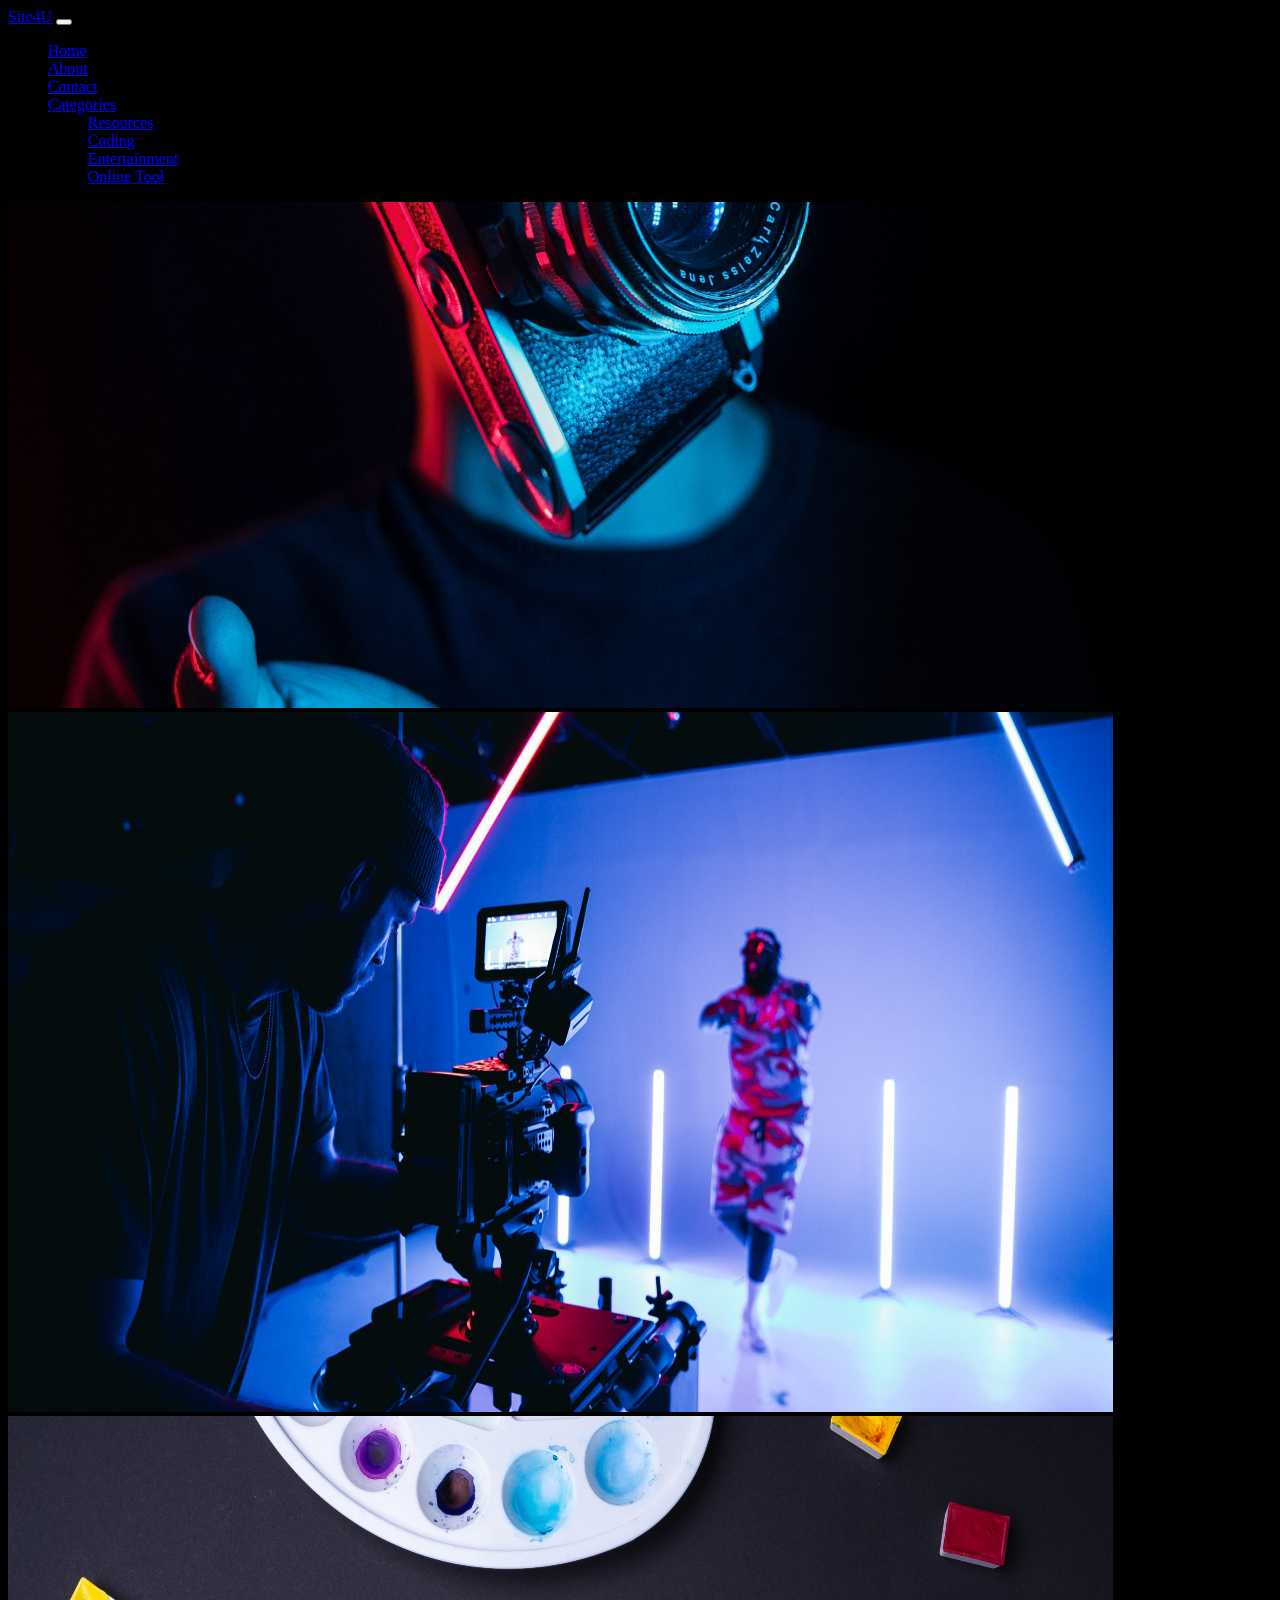
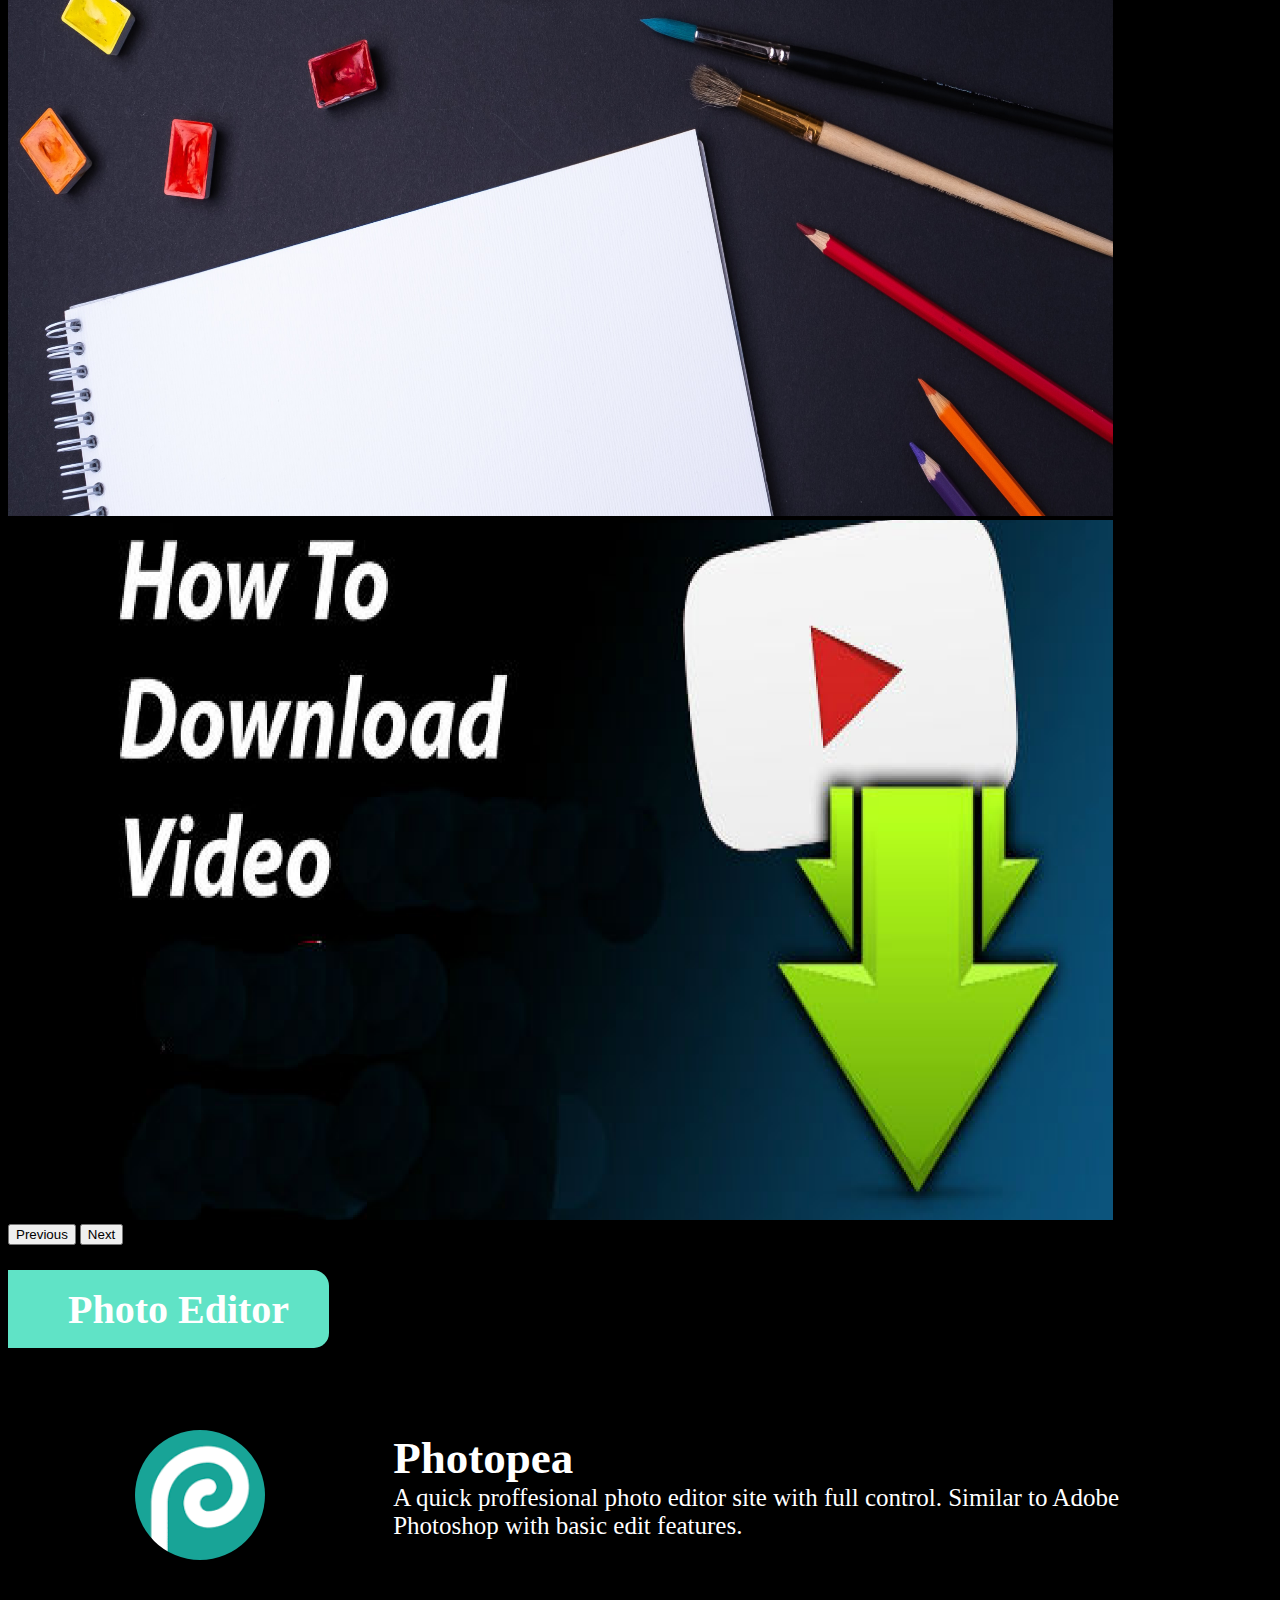
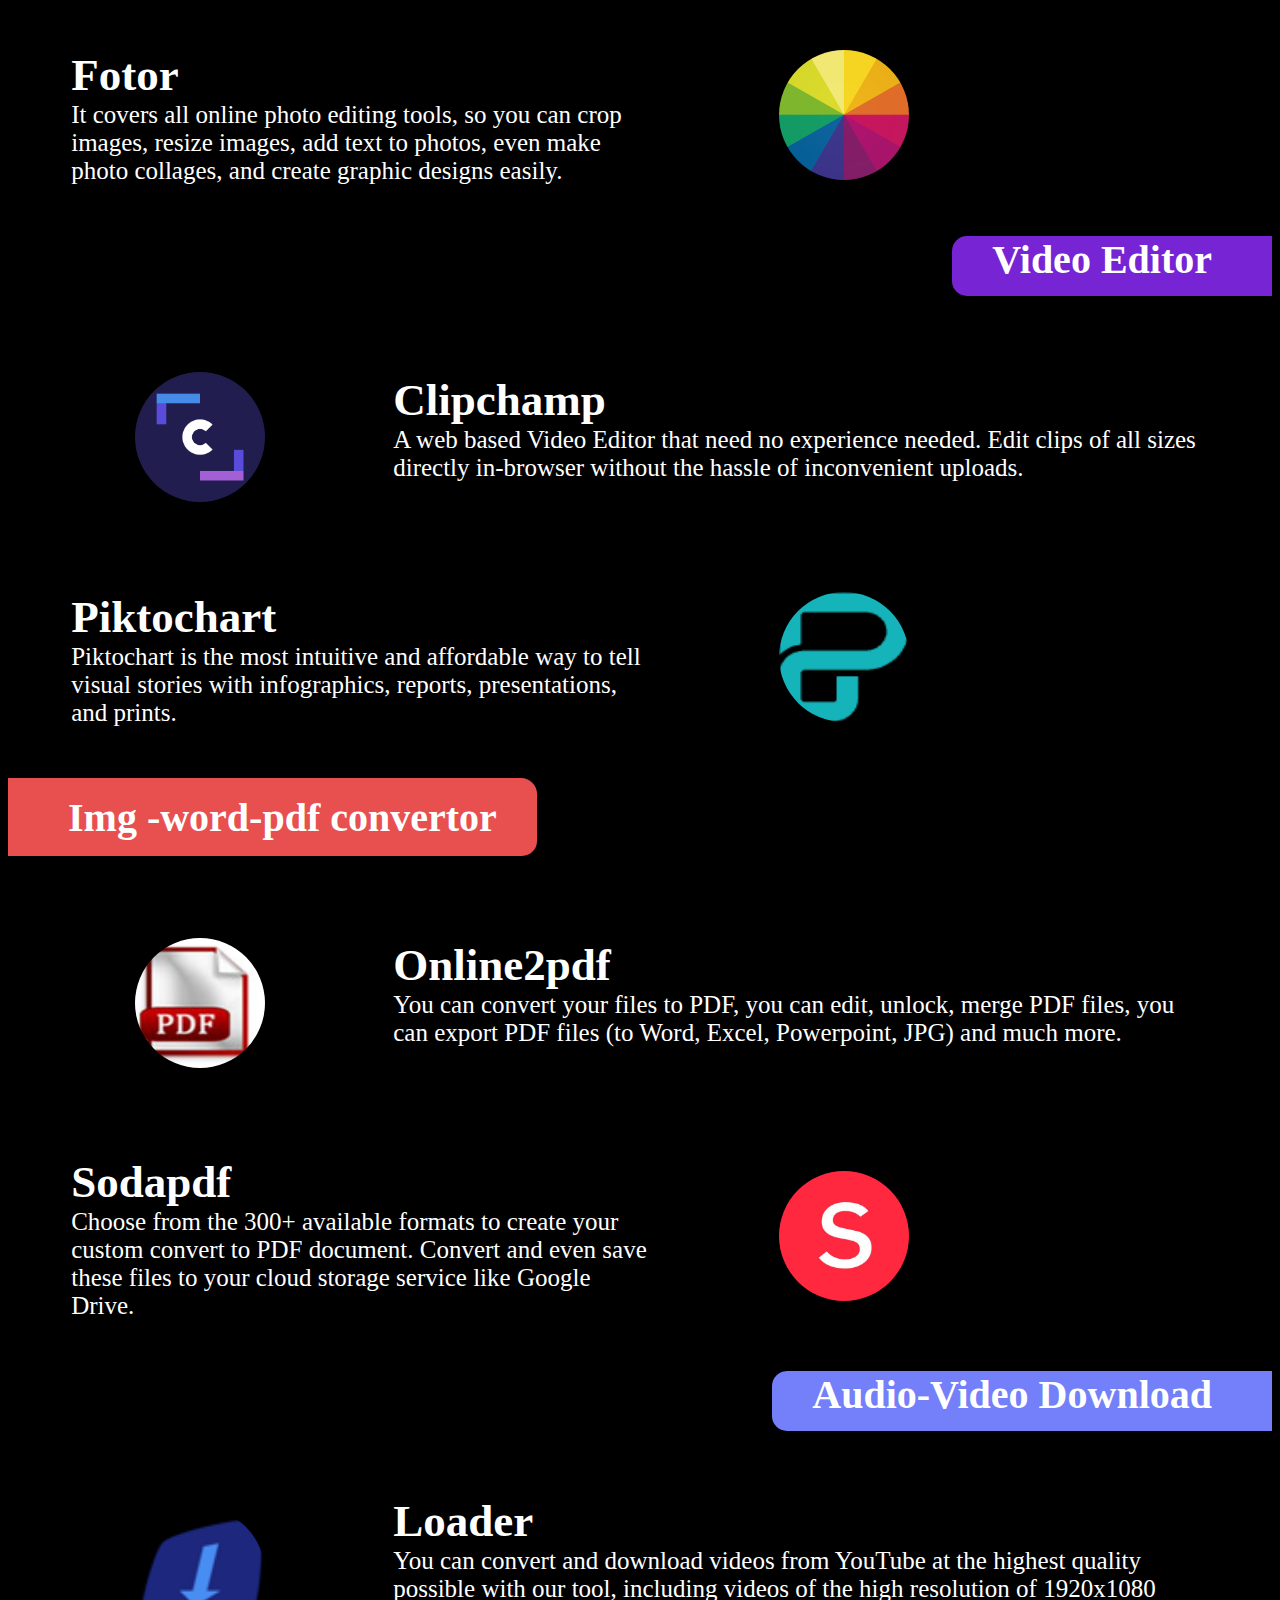
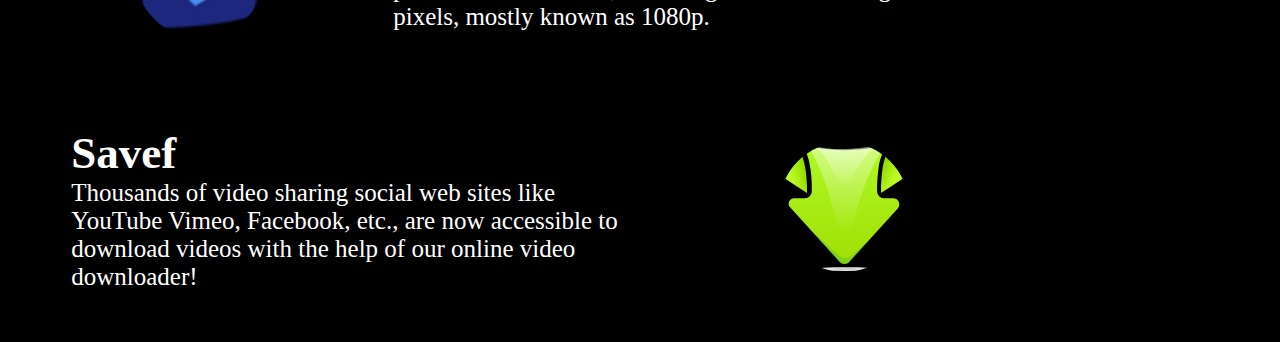
==== commit 9ecd0c7a: "fixed navigation" ====
--- a/Akshay/onlineTool.html
+++ b/Akshay/onlineTool.html
@@ -13,7 +13,7 @@
       crossorigin="anonymous"
     />
 
-    <title>Site4U</title>
+    <title>Site4U-Online Tools</title>
     <link rel="stylesheet" href="./onlineTool.css" />
   </head>
   <body>
@@ -29,22 +29,22 @@
     <script src="https://cdn.jsdelivr.net/npm/bootstrap@5.1.3/dist/js/bootstrap.min.js" integrity="sha384-QJHtvGhmr9XOIpI6YVutG+2QOK9T+ZnN4kzFN1RtK3zEFEIsxhlmWl5/YESvpZ13" crossorigin="anonymous"></script>
     -->
     <!-- Nav -->
-    <nav class="navbar nav justify-content-center navbar-expand-lg navbar-dark ">
+    <nav class="navbar nav justify-content-center navbar-expand-lg navbar-dark navFix " >
       <div class="container-fluid">
-        <a class="navbar-brand" href="../home.html">Site4U</a>
+        <a class="navbar-brand" href="../index.html">Site4U</a>
         <button class="navbar-toggler" type="button" data-bs-toggle="collapse" data-bs-target="#navbarSupportedContent" aria-controls="navbarSupportedContent" aria-expanded="false" aria-label="Toggle navigation">
           <span class="navbar-toggler-icon"></span>
         </button>
         <div class="collapse navbar-collapse nav justify-content-center " id="navbarSupportedContent">
           <ul class="navbar-nav  mb-2 mb-lg-0">
             <li class="  mx-4  px-4 elem nav-item">
-              <a class="nav-link  elem active" aria-current="page" href="../home.html">Home</a>
+              <a class="nav-link  elem active" aria-current="page" href="../index.html">Home</a>
             </li>
             <li class=" mx-4 px-4  elem nav-item">
-              <a class="nav-link active  elem" href="../home.html#id">About</a>
+              <a class="nav-link active  elem" href="../index.html#id">About</a>
             </li>
              <li class=" mx-4 px-4 elem nav-item">
-              <a class="nav-link active  elem" href="../home.html#connect">Contact</a>
+              <a class="nav-link active  elem" href="../index.html#connect">Contact</a>
             </li>
             <li class=" mx-4 px-4  nav-item dropdown">
               <a class="nav-link  elem  active dropdown-toggle" href="#" id="navbarDropdown" role="button" data-bs-toggle="dropdown" aria-expanded="false">
--- a/Akshay/onlineTool.css
+++ b/Akshay/onlineTool.css
@@ -134,6 +134,9 @@
 .navv{
   background-color: black !important;
   text-decoration: none;
+}
+.navFix{
+  width:100vw;background:black;position: fixed;z-index: 999;
 }
  /*Nav bar*/
 /* hover effect */
